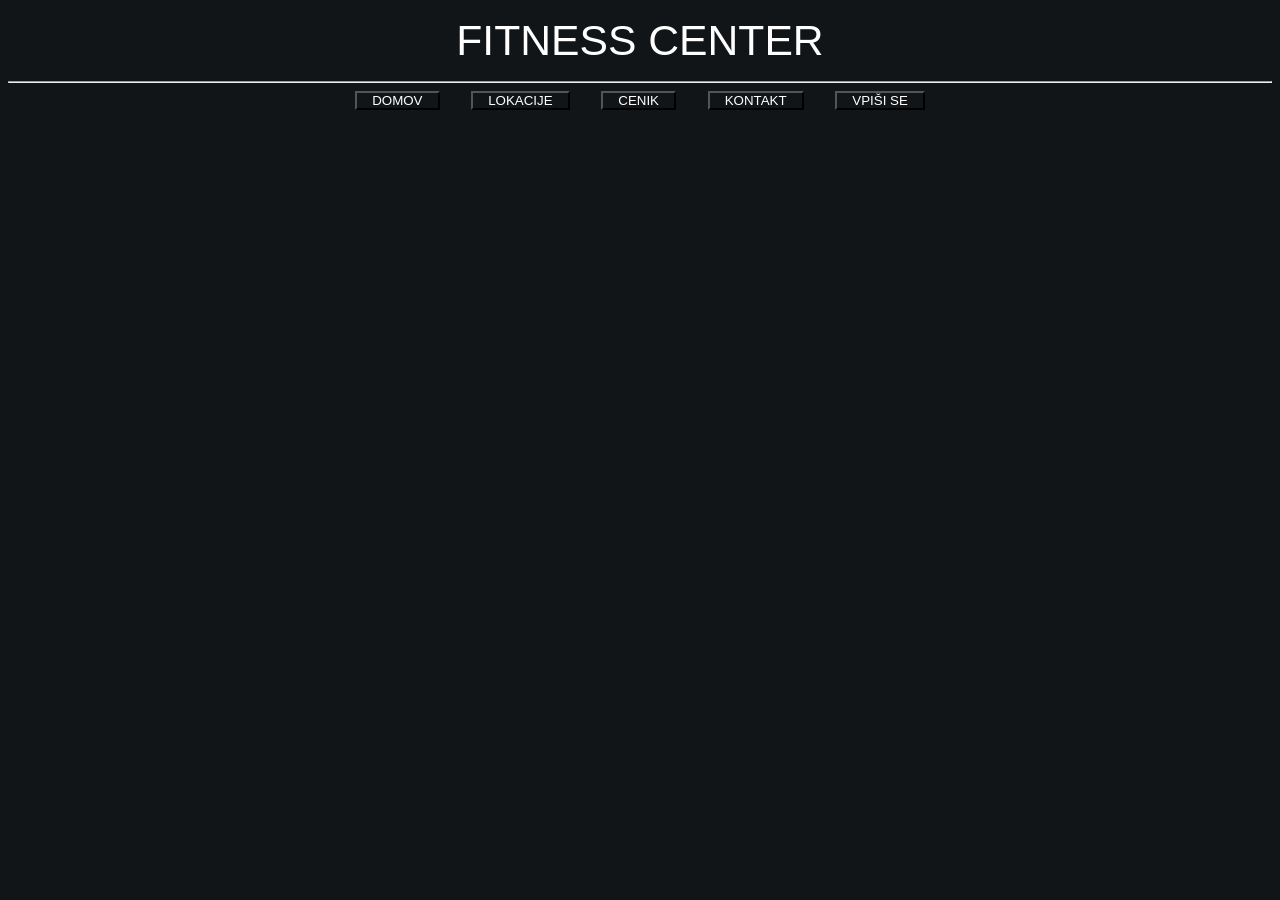
==== index.html @ e9054152 "Add files via upload" ====
<!DOCTYPE html>
<html>
<head>
    <title> GYM </title>
    <link rel="stylesheet" href="styles.css">


</head>
<body></body>
    <header> FITNESS CENTER </header>
    <hr> 

    <div class="wrap-screen">
        <div class="nav-buttons">   
            <button>DOMOV</button>
            <button>LOKACIJE</button>
            <button>CENIK</button>
            <button>KONTAKT</button>
            <button>VPIŠI SE</button>
        </div>
    </div>


</body>

</html>
---- styles.css ----
header {
    text-align: center;
    font-size: 32pt;
    padding: 8px 0px;
    font-family: Impact, sans-serif;
}

* {
    background-color: #111518;
    color: white;
    font-family: Impact, sans-serif;
}

.nav-buttons {
    display: flex;
    gap: 5px;
}

.wrap-screen{
    display: flex;
    justify-content: center;
    align-items: center;
}

button {
    padding: 0px 15px;
    margin: 0px 10pt;
}
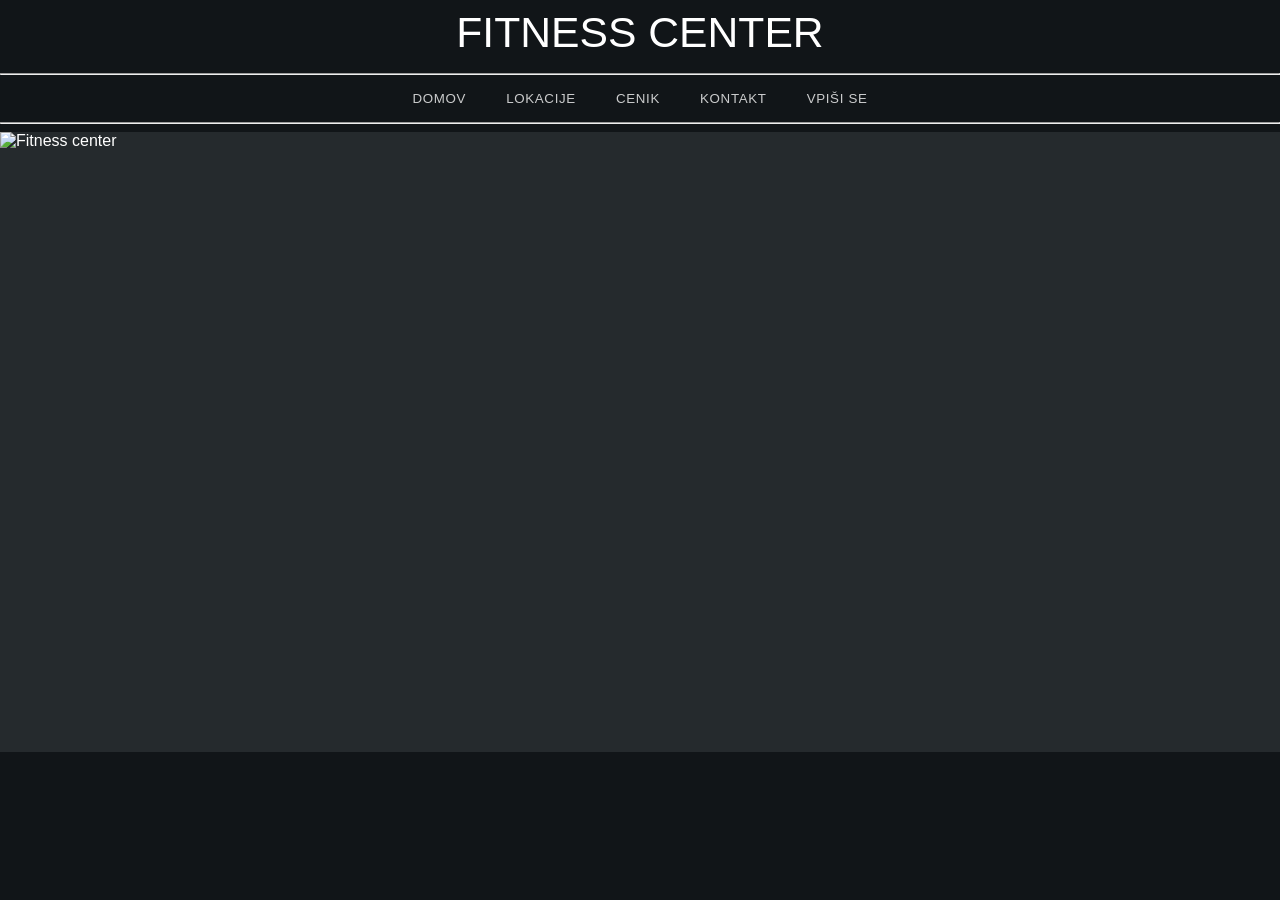
==== commit b3a78e58: "Add files via upload" ====
--- a/index.html
+++ b/index.html
@@ -1,12 +1,11 @@
 <!DOCTYPE html>
 <html>
 <head>
+    <meta name="viewport" content="width=device-width, initial-scale=1.0">
     <title> GYM </title>
     <link rel="stylesheet" href="styles.css">
-
-
 </head>
-<body></body>
+<body>
     <header> FITNESS CENTER </header>
     <hr> 
 
@@ -19,7 +18,9 @@
             <button>VPIŠI SE</button>
         </div>
     </div>
+<hr>
 
+    <img class="hero-image" src="hero-image.jpg" alt="Fitness center">
 
 </body>
 
--- a/styles.css
+++ b/styles.css
@@ -6,23 +6,88 @@
 }
 
 * {
+    box-sizing: border-box;
     background-color: #111518;
     color: white;
     font-family: Impact, sans-serif;
 }
 
+html,
+body {
+    min-height: 100%;
+    margin: 0;
+}
+
+body {
+    min-height: 100vh;
+}
+
 .nav-buttons {
     display: flex;
-    gap: 5px;
+    align-items: center;
+    gap: 40px;
 }
 
 .wrap-screen{
     display: flex;
+    width: 100%;
     justify-content: center;
     align-items: center;
 }
 
 button {
-    padding: 0px 15px;
-    margin: 0px 10pt;
+    position: relative;
+    padding: 8px 0;
+    border: 0;
+    background: transparent;
+    color: rgba(255, 255, 255, 0.78);
+    cursor: pointer;
+    font-size: 10pt;
+    letter-spacing: 0.05em;
+    transition: color 180ms ease, transform 180ms ease;
+}
+
+button::after {
+    position: absolute;
+    right: 0;
+    bottom: 1px;
+    left: 0;
+    height: 2px;
+    background-color: #f5d28b;
+    content: "";
+    transform: scaleX(0);
+    transition: transform 180ms ease;
+}
+
+button:hover {
+    color: #f5d28b;
+    transform: translateY(-1px);
+}
+
+button:hover::after,
+button:focus-visible::after {
+    transform: scaleX(1);
+}
+
+button:focus-visible {
+    outline: 0;
+    color: #f5d28b;
+}
+
+.hero-image {
+    display: block;
+    width: 100%;
+    height: clamp(300px, 58vw, 620px);
+    background-color: #252a2d;
+    object-fit: cover;
+}
+
+@media (max-width: 560px) {
+    .nav-buttons {
+        gap: 14px;
+    }
+
+    button {
+        font-size: 8pt;
+    }
 }
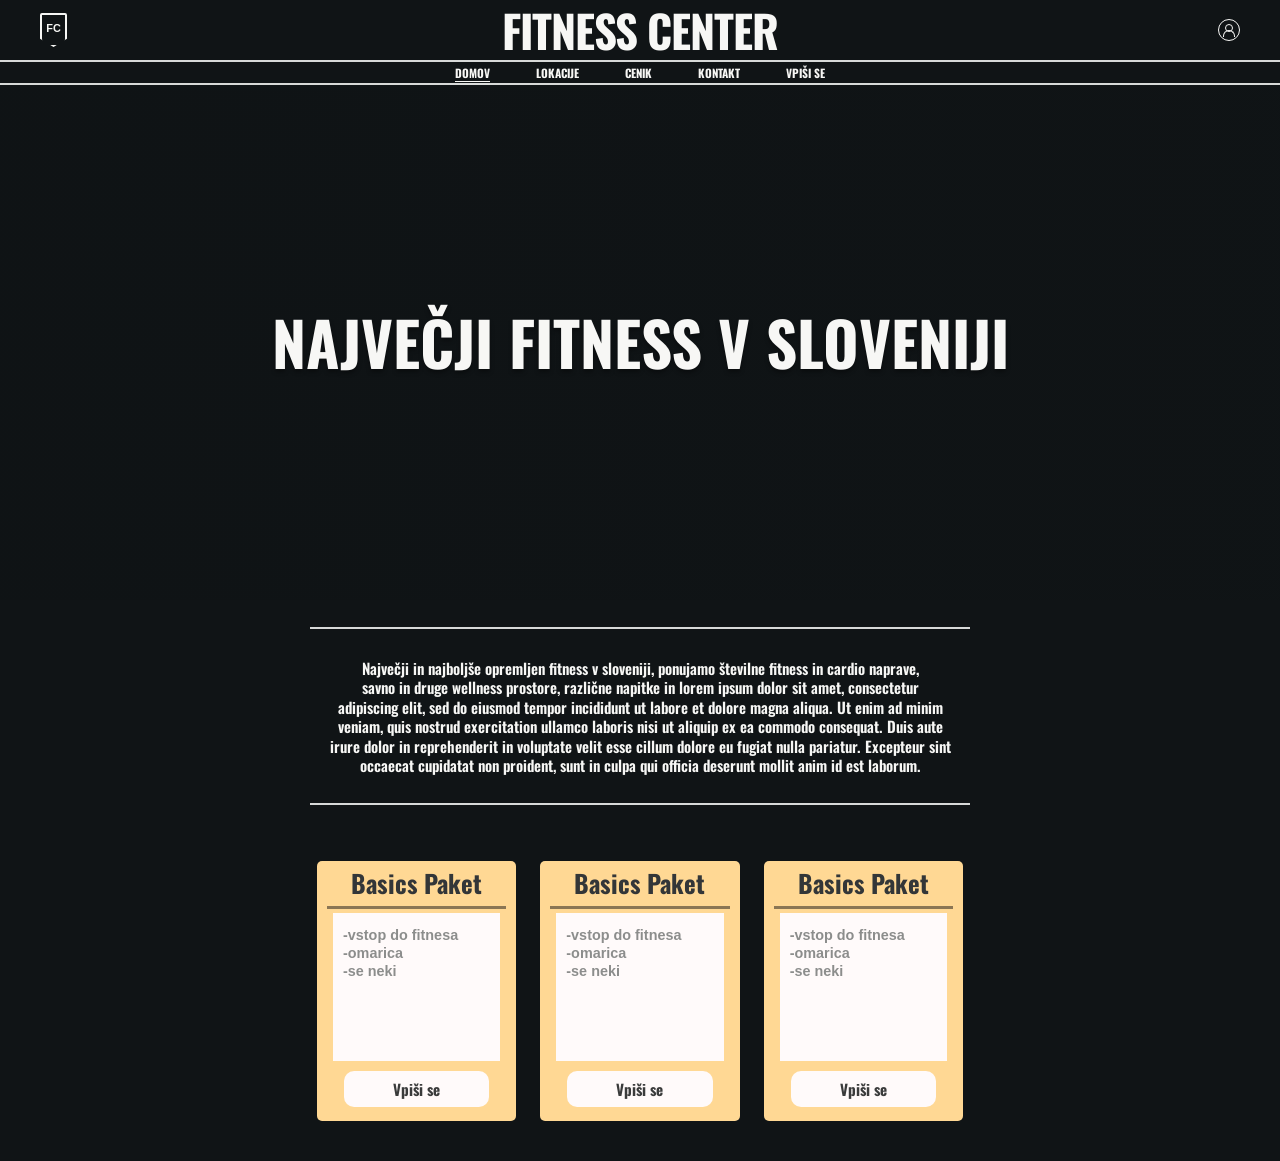
==== commit aaff40a4: "Add files via upload" ====
--- a/index.html
+++ b/index.html
@@ -1,27 +1,69 @@
 <!DOCTYPE html>
-<html>
+<html lang="sk">
 <head>
+    <meta charset="UTF-8">
     <meta name="viewport" content="width=device-width, initial-scale=1.0">
-    <title> GYM </title>
+    <title>Fitness Center</title>
     <link rel="stylesheet" href="styles.css">
 </head>
 <body>
-    <header> FITNESS CENTER </header>
-    <hr> 
+    <header class="site-header">
+        <a class="shield" href="index.html" aria-label="Fitness Center domov">FC</a>
+        <a class="brand" href="index.html">FITNESS CENTER</a>
+        <a class="account-icon" href="signup.html" aria-label="Odpri profil"></a>
+    </header>
 
-    <div class="wrap-screen">
-        <div class="nav-buttons">   
-            <button>DOMOV</button>
-            <button>LOKACIJE</button>
-            <button>CENIK</button>
-            <button>KONTAKT</button>
-            <button>VPIŠI SE</button>
-        </div>
-    </div>
-<hr>
+    <nav class="main-nav" aria-label="Hlavná navigácia">
+        <a class="active" href="index.html" aria-current="page">DOMOV</a>
+        <a href="locations.html">LOKACIJE</a>
+        <a href="pricing.html">CENIK</a>
+        <a href="contact.html">KONTAKT</a>
+        <a href="signup.html">VPIŠI SE</a>
+    </nav>
 
-    <img class="hero-image" src="hero-image.jpg" alt="Fitness center">
+    <main id="top">
+        <section class="hero" id="home">
+            <h1>NAJVEČJI FITNESS V SLOVENIJI</h1>
+        </section>
 
+        <section class="intro" id="location">
+            <p>Največji in najboljše opremljen fitness v sloveniji, ponujamo številne fitness in cardio naprave,<br class="desktop-break"> savno in druge wellness prostore, različne napitke in lorem ipsum dolor sit amet, consectetur<br class="desktop-break"> adipiscing elit, sed do eiusmod tempor incididunt ut labore et dolore magna aliqua. Ut enim ad minim<br class="desktop-break"> veniam, quis nostrud exercitation ullamco laboris nisi ut aliquip ex ea commodo consequat. Duis aute<br class="desktop-break"> irure dolor in reprehenderit in voluptate velit esse cillum dolore eu fugiat nulla pariatur. Excepteur sint<br class="desktop-break"> occaecat cupidatat non proident, sunt in culpa qui officia deserunt mollit anim id est laborum.</p>
+        </section>
+
+        <section class="pricing" id="pricing">
+            <article class="price-card">
+                <h2>Basics Paket</h2>
+                <div class="card-rule"></div>
+                <ul>
+                    <li>-vstop do fitnesa</li>
+                    <li>-omarica</li>
+                    <li>-se neki</li>
+                </ul>
+                <a class="card-button" href="signup.html">Vpiši se</a>
+            </article>
+            <article class="price-card">
+                <h2>Basics Paket</h2>
+                <div class="card-rule"></div>
+                <ul>
+                    <li>-vstop do fitnesa</li>
+                    <li>-omarica</li>
+                    <li>-se neki</li>
+                </ul>
+                <a class="card-button" href="signup.html">Vpiši se</a>
+            </article>
+            <article class="price-card">
+                <h2>Basics Paket</h2>
+                <div class="card-rule"></div>
+                <ul>
+                    <li>-vstop do fitnesa</li>
+                    <li>-omarica</li>
+                    <li>-se neki</li>
+                </ul>
+                <a class="card-button" href="signup.html">Vpiši se</a>
+            </article>
+        </section>
+    </main>
+
+    <footer></footer>
 </body>
-
-</html>+</html>
--- a/styles.css
+++ b/styles.css
@@ -1,93 +1,409 @@
-header {
-    text-align: center;
-    font-size: 32pt;
-    padding: 8px 0px;
-    font-family: Impact, sans-serif;
+@import url('https://fonts.googleapis.com/css2?family=Oswald:wght@400;500;600;700&display=swap');
+
+:root {
+    --ink: #101416;
+    --white: #f7f7f5;
+    --gold: #ffd894;
+    --line: #d7d9d8;
 }
 
 * {
     box-sizing: border-box;
-    background-color: #111518;
+}
+
+html {
+    scroll-behavior: smooth;
+}
+
+body {
+    margin: 0;
+    background: var(--ink);
+    color: var(--white);
+    font-family: 'Oswald', Impact, sans-serif;
+}
+
+.site-header {
+    align-items: center;
+    display: grid;
+    grid-template-columns: 1fr auto 1fr;
+    min-height: 60px;
+    padding: 7px 40px;
+}
+
+.brand {
+    color: var(--white);
+    font-size: clamp(2rem, 4vw, 2.8rem);
+    font-weight: 700;
+    letter-spacing: -1px;
+    line-height: 1;
+    text-decoration: none;
+}
+
+.shield {
+    align-items: center;
+    border: 2px solid var(--white);
+    border-radius: 2px 2px 8px 8px;
+    clip-path: polygon(0 0, 100% 0, 100% 76%, 50% 100%, 0 76%);
+    color: var(--white);
+    display: flex;
+    font-family: Arial, sans-serif;
+    font-size: 0.68rem;
+    font-weight: 700;
+    height: 34px;
+    justify-content: center;
+    padding-bottom: 5px;
+    text-decoration: none;
+    width: 27px;
+}
+
+.account-icon {
+    border: 1.5px solid var(--white);
+    border-radius: 50%;
+    display: block;
+    height: 22px;
+    justify-self: end;
+    position: relative;
+    transition: background-color .2s ease;
+    width: 22px;
+}
+
+.account-icon::before {
+    border: 1.5px solid var(--white);
+    border-radius: 50%;
+    content: '';
+    height: 6px;
+    left: 6px;
+    position: absolute;
+    top: 4px;
+    width: 6px;
+}
+
+.account-icon::after {
+    border: 1.5px solid var(--white);
+    border-bottom: 0;
+    border-radius: 8px 8px 0 0;
+    bottom: 3px;
+    content: '';
+    height: 6px;
+    left: 4px;
+    position: absolute;
+    width: 10px;
+}
+
+.account-icon:hover,
+.account-icon:focus-visible {
+    background: rgba(247, 247, 245, .18);
+    outline: none;
+}
+
+.main-nav {
+    align-items: center;
+    border-bottom: 2px solid var(--line);
+    border-top: 2px solid var(--line);
+    display: flex;
+    gap: 46px;
+    justify-content: center;
+    min-height: 25px;
+}
+
+.main-nav a {
+    color: var(--white);
+    font-size: 0.72rem;
+    font-weight: 700;
+    text-decoration: none;
+}
+
+.main-nav a.active {
+    text-decoration: underline;
+    text-decoration-thickness: 1px;
+    text-underline-offset: 3px;
+}
+
+.hero {
+    align-items: center;
+    background: linear-gradient(90deg, rgba(10, 15, 17, .18), rgba(10, 15, 17, .08)), url('https://images.unsplash.com/photo-1534438327276-14e5300c3a48?auto=format&fit=crop&w=1600&q=85') center 53% / cover;
+    display: flex;
+    height: min(515px, 66vw);
+    justify-content: center;
+    min-height: 360px;
+    text-align: center;
+}
+
+h1 {
+    color: var(--white);
+    font-size: clamp(2.2rem, 5vw, 3.8rem);
+    line-height: 1;
+    margin: 0;
+    text-shadow: 0 3px 4px rgba(0, 0, 0, .35);
+}
+
+.intro {
+    margin: 27px auto 0;
+    max-width: 660px;
+    padding: 32px 0 29px;
+    position: relative;
+    text-align: center;
+}
+
+.intro::before,
+.intro::after {
+    background: var(--line);
+    content: '';
+    display: block;
+    height: 2px;
+    left: 0;
+    position: absolute;
+    width: 100%;
+}
+
+.intro::before { top: 0; }
+.intro::after { bottom: 0; }
+
+.intro p {
+    font-size: 0.95rem;
+    font-weight: 600;
+    line-height: 1.28;
+    margin: 0;
+}
+
+.pricing {
+    display: grid;
+    gap: 24px;
+    grid-template-columns: repeat(3, 1fr);
+    margin: 56px auto 0;
+    max-width: 646px;
+    padding-bottom: 40px;
+}
+
+.price-card {
+    background: var(--gold);
+    border-radius: 5px;
+    color: #333638;
+    min-height: 260px;
+    padding: 10px;
+    text-align: center;
+}
+
+.price-card h2 {
+    font-size: 1.55rem;
+    line-height: 1;
+    margin: 0 0 10px;
+}
+
+.card-rule {
+    background: #8b7654;
+    height: 3px;
+    margin-bottom: 4px;
+}
+
+.price-card ul {
+    background: #fffafa;
+    color: #8c8d8c;
+    height: 148px;
+    list-style: none;
+    margin: 0 6px 10px;
+    padding: 13px 10px;
+    text-align: left;
+}
+
+.price-card li {
+    font-family: Arial, sans-serif;
+    font-size: 0.9rem;
+    font-weight: 700;
+    line-height: 1.25;
+}
+
+.card-button {
+    background: #fffafa;
+    border-radius: 10px;
+    color: #3a3b3b;
+    display: block;
+    font-size: 0.95rem;
+    font-weight: 700;
+    margin: 0 17px;
+    padding: 7px;
+    text-decoration: none;
+}
+
+.subpage {
+    min-height: calc(100vh - 85px);
+    padding: 28px 20px 50px;
+}
+
+.page-title {
+    font-size: clamp(2rem, 5vw, 3rem);
+    line-height: 1;
+    margin: 0 auto 22px;
+    max-width: 700px;
+}
+
+.location-list {
+    font-family: Arial, sans-serif;
+    font-size: 1rem;
+    font-weight: 700;
+    line-height: 1.25;
+    margin: 0 auto 22px;
+    max-width: 700px;
+}
+
+.location-list li::marker {
+    color: var(--white);
+}
+
+.map {
+    background: #f7f7f5;
+    border: 5px solid var(--white);
+    height: 330px;
+    margin: 0 auto;
+    max-width: 700px;
+    overflow: hidden;
+    position: relative;
+}
+
+.map::before,
+.map::after {
+    background: #d7d7d4;
+    content: '';
+    height: 135%;
+    left: 18%;
+    position: absolute;
+    top: -15%;
+    transform: rotate(28deg);
+    width: 18px;
+}
+
+.map::after {
+    left: 58%;
+    transform: rotate(-42deg);
+    width: 12px;
+}
+
+.map-label {
+    color: #777;
+    font: 10px Arial, sans-serif;
+    position: absolute;
+    z-index: 1;
+}
+
+.map-label.one { left: 11%; top: 21%; }
+.map-label.two { left: 51%; top: 15%; }
+.map-label.three { left: 28%; top: 59%; }
+.map-label.four { left: 67%; top: 70%; }
+
+.pin {
+    background: #f04e23;
+    border: 2px solid white;
+    border-radius: 50% 50% 50% 0;
+    height: 15px;
+    position: absolute;
+    transform: rotate(-45deg);
+    width: 15px;
+    z-index: 2;
+}
+
+.pin::after {
+    background: white;
+    border-radius: 50%;
+    content: '';
+    height: 4px;
+    left: 3px;
+    position: absolute;
+    top: 3px;
+    width: 4px;
+}
+
+.pin.one { left: 16%; top: 27%; }
+.pin.two { left: 54%; top: 24%; }
+.pin.three { left: 31%; top: 66%; }
+.pin.four { left: 69%; top: 73%; }
+
+.form-card {
+    background: var(--white);
+    border-radius: 3px;
+    color: #222;
+    margin: 18px auto 0;
+    max-width: 460px;
+    padding: 18px;
+}
+
+.form-card label {
+    color: #222;
+    display: block;
+    font: 0.75rem Arial, sans-serif;
+    margin-bottom: 5px;
+}
+
+.form-card input,
+.form-card textarea {
+    border: 1px solid #e4e4e4;
+    border-radius: 3px;
+    box-sizing: border-box;
+    display: block;
+    font: 0.75rem Arial, sans-serif;
+    margin-bottom: 12px;
+    min-height: 27px;
+    padding: 7px;
+    width: 100%;
+}
+
+.form-card textarea {
+    min-height: 70px;
+    resize: vertical;
+}
+
+.form-card button {
+    background: #2e2e2e;
+    border: 0;
+    border-radius: 3px;
     color: white;
-    font-family: Impact, sans-serif;
-}
-
-html,
-body {
-    min-height: 100%;
+    cursor: pointer;
+    font: 0.75rem 'Oswald', sans-serif;
+    padding: 8px;
+    width: 100%;
+}
+
+.check-row {
+    align-items: center;
+    color: #222;
+    display: flex;
+    font: 0.7rem Arial, sans-serif;
+    gap: 5px;
+    margin-bottom: 12px;
+}
+
+.check-row input { margin: 0; min-height: 0; width: auto; }
+
+.site-footer {
+    background: var(--white);
+    color: #222;
+    display: grid;
+    gap: 30px;
+    grid-template-columns: 1fr 1fr;
+    padding: 22px max(20px, calc((100% - 700px) / 2));
+}
+
+.site-footer p,
+.site-footer ul {
+    font: 0.7rem Arial, sans-serif;
     margin: 0;
 }
 
-body {
-    min-height: 100vh;
-}
-
-.nav-buttons {
-    display: flex;
-    align-items: center;
-    gap: 40px;
-}
-
-.wrap-screen{
-    display: flex;
-    width: 100%;
-    justify-content: center;
-    align-items: center;
-}
-
-button {
-    position: relative;
-    padding: 8px 0;
-    border: 0;
-    background: transparent;
-    color: rgba(255, 255, 255, 0.78);
-    cursor: pointer;
-    font-size: 10pt;
-    letter-spacing: 0.05em;
-    transition: color 180ms ease, transform 180ms ease;
-}
-
-button::after {
-    position: absolute;
-    right: 0;
-    bottom: 1px;
-    left: 0;
-    height: 2px;
-    background-color: #f5d28b;
-    content: "";
-    transform: scaleX(0);
-    transition: transform 180ms ease;
-}
-
-button:hover {
-    color: #f5d28b;
-    transform: translateY(-1px);
-}
-
-button:hover::after,
-button:focus-visible::after {
-    transform: scaleX(1);
-}
-
-button:focus-visible {
-    outline: 0;
-    color: #f5d28b;
-}
-
-.hero-image {
-    display: block;
-    width: 100%;
-    height: clamp(300px, 58vw, 620px);
-    background-color: #252a2d;
-    object-fit: cover;
-}
-
-@media (max-width: 560px) {
-    .nav-buttons {
-        gap: 14px;
-    }
-
-    button {
-        font-size: 8pt;
-    }
+.site-footer ul { list-style: none; padding: 0; }
+.site-footer li { margin-bottom: 5px; }
+
+@media (max-width: 600px) {
+    .map { height: 280px; }
+    .site-footer { grid-template-columns: 1fr; }
+}
+
+@media (max-width: 600px) {
+    .site-header { padding: 7px 20px; }
+    .main-nav { gap: 14px; }
+    .main-nav a { font-size: 0.62rem; }
+    .hero { height: 60vw; min-height: 270px; }
+    .intro { margin: 22px 20px 0; padding: 25px 0; }
+    .intro p { font-size: 0.8rem; }
+    .desktop-break { display: none; }
+    .pricing { gap: 14px; grid-template-columns: 1fr; margin: 35px 20px 0; }
+    .price-card { min-height: 0; }
 }
